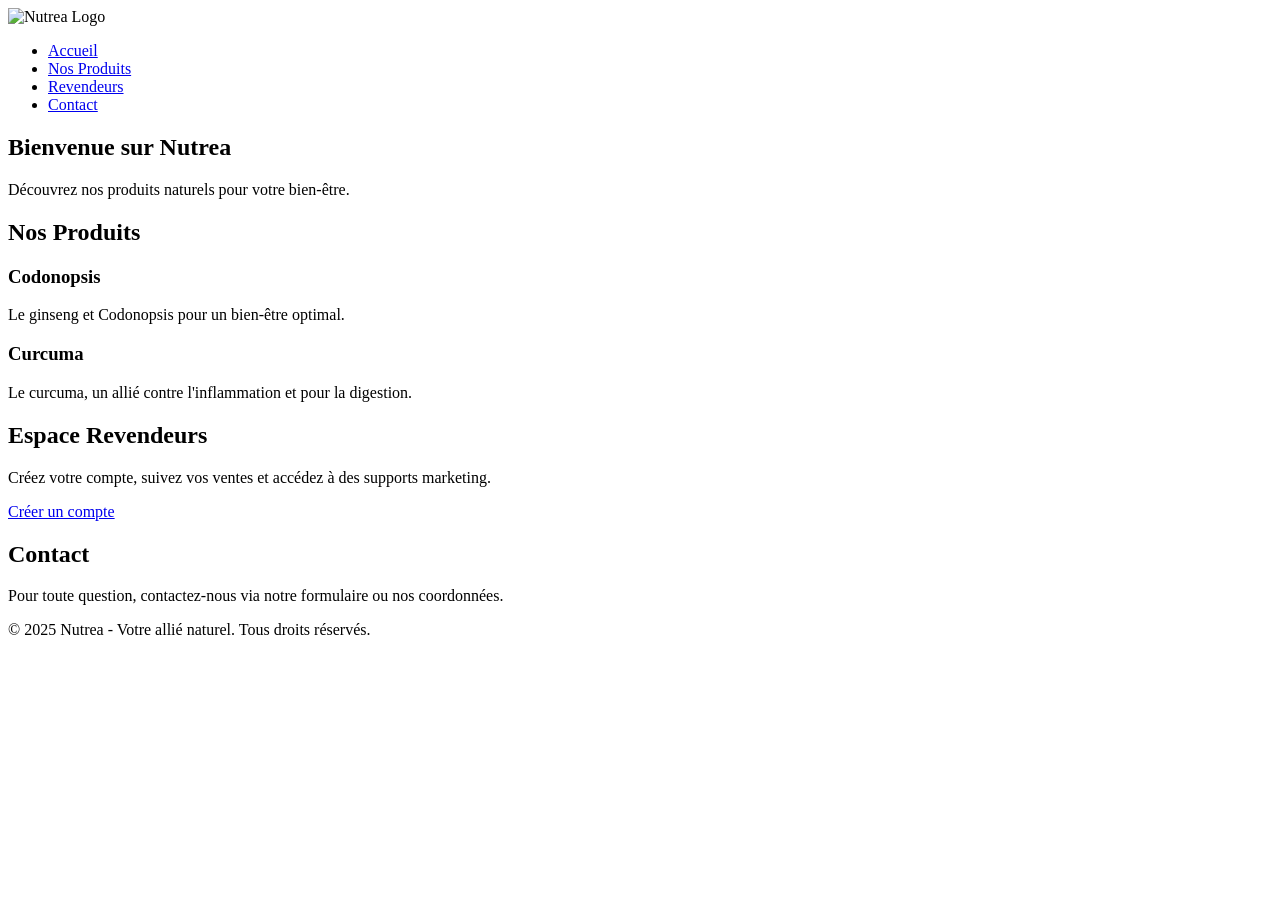
==== index.html @ ac1d48ad "Add files via upload" ====
﻿<!DOCTYPE html>
<html lang="fr">
<head>
    <meta charset="UTF-8">
    <meta name="viewport" content="width=device-width, initial-scale=1.0">
    <title>Nutrea - Votre allié naturel</title>
    <link rel="stylesheet" href="style.css">
</head>
<body>
    <!-- Entête -->
    <header>
        <div class="logo">
            <img src="logo-nutrea.png" alt="Nutrea Logo">
        </div>
        <nav>
            <ul>
                <li><a href="#accueil">Accueil</a></li>
                <li><a href="#produits">Nos Produits</a></li>
                <li><a href="#revendeurs">Revendeurs</a></li>
                <li><a href="#contact">Contact</a></li>
            </ul>
        </nav>
    </header>


    <!-- Section d'Accueil -->
    <section id="accueil">
        <h1>Bienvenue sur Nutrea</h1>
        <p>Découvrez nos produits naturels pour votre bien-être.</p>
    </section>


    <!-- Section des Produits -->
    <section id="produits">
        <h2>Nos Produits</h2>
        <div class="produit">
            <h3>Codonopsis</h3>
            <p>Le ginseng et Codonopsis pour un bien-être optimal.</p>
        </div>
        <div class="produit">
            <h3>Curcuma</h3>
            <p>Le curcuma, un allié contre l'inflammation et pour la digestion.</p>
        </div>
        <!-- Ajouter d'autres produits ici -->
    </section>


    <!-- Section Revendeurs -->
    <section id="revendeurs">
        <h2>Espace Revendeurs</h2>
        <p>Créez votre compte, suivez vos ventes et accédez à des supports marketing.</p>
        <a href="inscription.html" class="btn">Créer un compte</a>
    </section>


    <!-- Section Contact -->
    <section id="contact">
        <h2>Contact</h2>
        <p>Pour toute question, contactez-nous via notre formulaire ou nos coordonnées.</p>
    </section>


    <!-- Footer -->
    <footer>
        <p>&copy; 2025 Nutrea - Votre allié naturel. Tous droits réservés.</p>
    </footer>


</body>
</html>
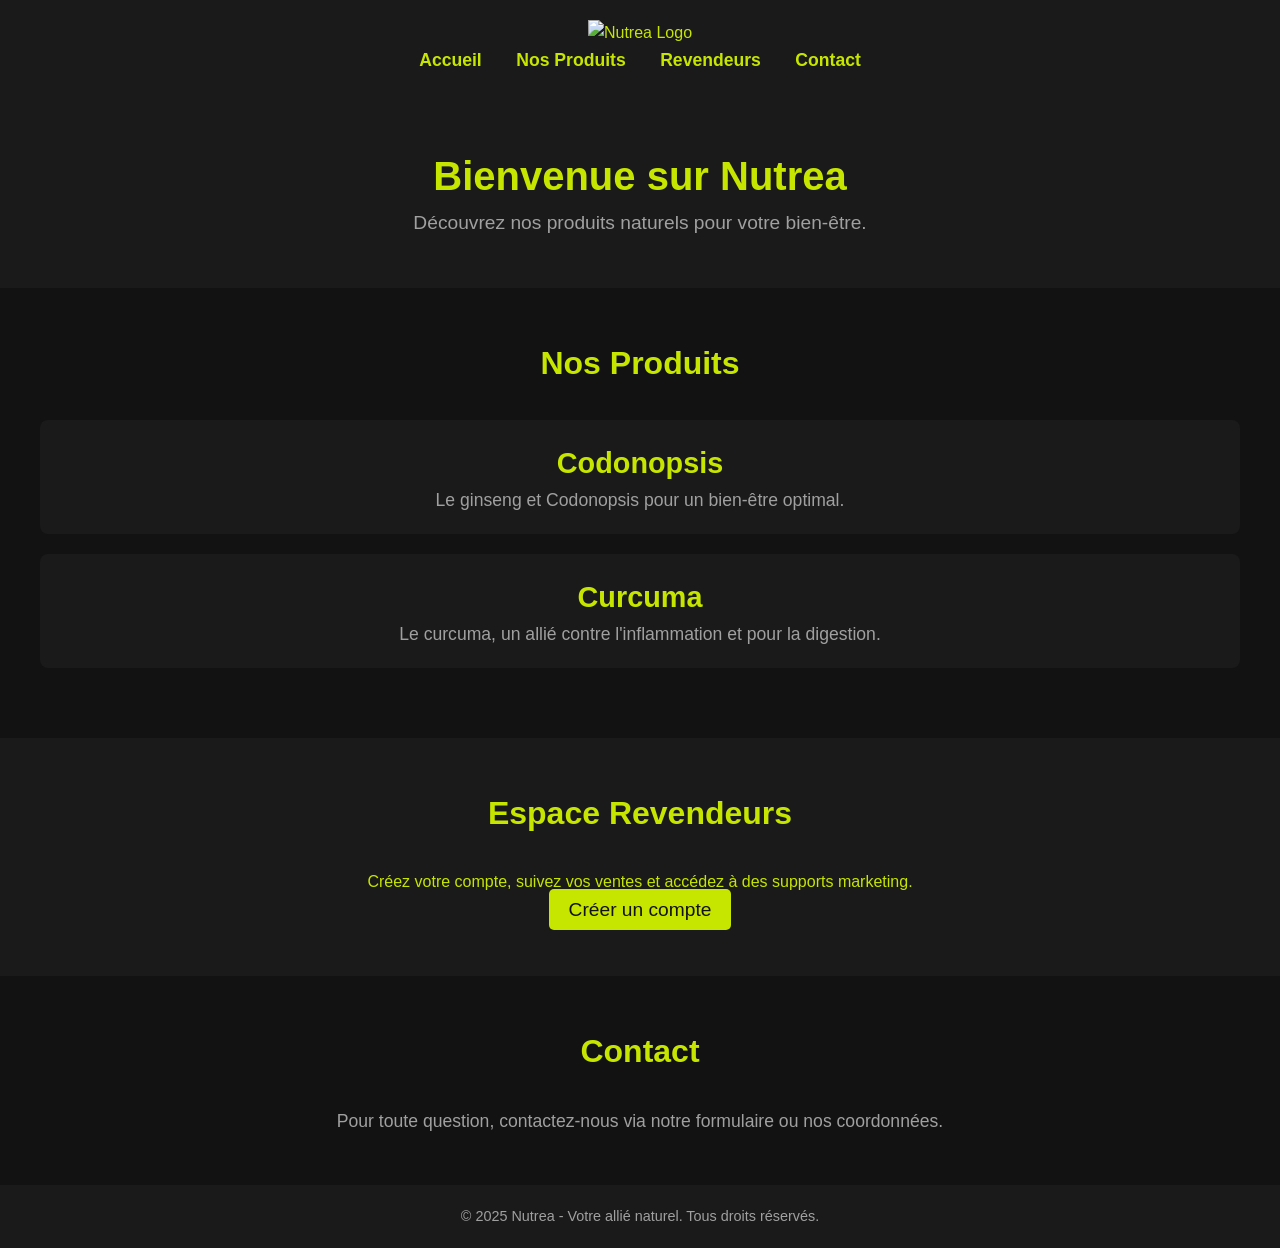
==== commit b4bada61: "index.html" ====
--- a/index.html
+++ b/index.html
@@ -4,7 +4,7 @@
     <meta charset="UTF-8">
     <meta name="viewport" content="width=device-width, initial-scale=1.0">
     <title>Nutrea - Votre allié naturel</title>
-    <link rel="stylesheet" href="style.css">
+    <link rel="stylesheet" href="Css.css">
 </head>
 <body>
     <!-- Entête -->
@@ -66,5 +66,9 @@
     </footer>
 
 
+    <!-- Ajout du fichier JavaScript ici -->
+    <script src="script.js"></script>
+
+
 </body>
-</html>+</html>
--- a/Css.css
+++ b/Css.css
@@ -0,0 +1,174 @@
+﻿/* Général */
+* {
+    margin: 0;
+    padding: 0;
+    box-sizing: border-box;
+}
+
+
+body {
+    font-family: Arial, sans-serif;
+    background-color: #121212; /* Fond sombre */
+    color: #c6e600; /* Couleur principale lime */
+    line-height: 1.6;
+}
+
+
+/* Entête */
+header {
+    background-color: #1a1a1a; /* Fond sombre pour l'entête */
+    color: #c6e600; /* Texte lime */
+    padding: 20px;
+    text-align: center;
+}
+
+
+header .logo img {
+    max-width: 150px;
+}
+
+
+nav ul {
+    list-style-type: none;
+}
+
+
+nav ul li {
+    display: inline;
+    margin: 0 15px;
+}
+
+
+nav ul li a {
+    text-decoration: none;
+    color: #c6e600;
+    font-weight: bold;
+    font-size: 1.1rem;
+}
+
+
+nav ul li a:hover {
+    color: #99cc33; /* Teinte lime plus claire au survol */
+}
+
+
+/* Section Accueil */
+#accueil {
+    background-color: #1a1a1a;
+    text-align: center;
+    padding: 50px 20px;
+}
+
+
+#accueil h1 {
+    font-size: 2.5rem;
+    color: #c6e600;
+}
+
+
+#accueil p {
+    font-size: 1.2rem;
+    color: #a0a0a0;
+}
+
+
+/* Section Produits */
+#produits {
+    background-color: #121212;
+    color: #c6e600;
+    padding: 50px 20px;
+    text-align: center;
+}
+
+
+#produits h2 {
+    font-size: 2rem;
+    margin-bottom: 30px;
+}
+
+
+.produit {
+    background-color: #1a1a1a;
+    margin: 20px;
+    padding: 20px;
+    border-radius: 8px;
+}
+
+
+.produit h3 {
+    font-size: 1.8rem;
+    color: #c6e600;
+}
+
+
+.produit p {
+    font-size: 1.1rem;
+    color: #a0a0a0;
+}
+
+
+/* Section Revendeurs */
+#revendeurs {
+    background-color: #1a1a1a;
+    color: #c6e600;
+    text-align: center;
+    padding: 50px 20px;
+}
+
+
+#revendeurs h2 {
+    font-size: 2rem;
+    margin-bottom: 30px;
+}
+
+
+.btn {
+    background-color: #c6e600;
+    color: #121212;
+    padding: 10px 20px;
+    font-size: 1.2rem;
+    text-decoration: none;
+    border-radius: 5px;
+}
+
+
+.btn:hover {
+    background-color: #99cc33;
+    color: #121212;
+}
+
+
+/* Section Contact */
+#contact {
+    background-color: #121212;
+    color: #c6e600;
+    padding: 50px 20px;
+    text-align: center;
+}
+
+
+#contact h2 {
+    font-size: 2rem;
+    margin-bottom: 30px;
+}
+
+
+#contact p {
+    font-size: 1.1rem;
+    color: #a0a0a0;
+}
+
+
+/* Footer */
+footer {
+    background-color: #1a1a1a;
+    color: #a0a0a0;
+    text-align: center;
+    padding: 20px;
+    font-size: 0.9rem;
+}
+
+
+footer p {
+    margin: 0;
+}
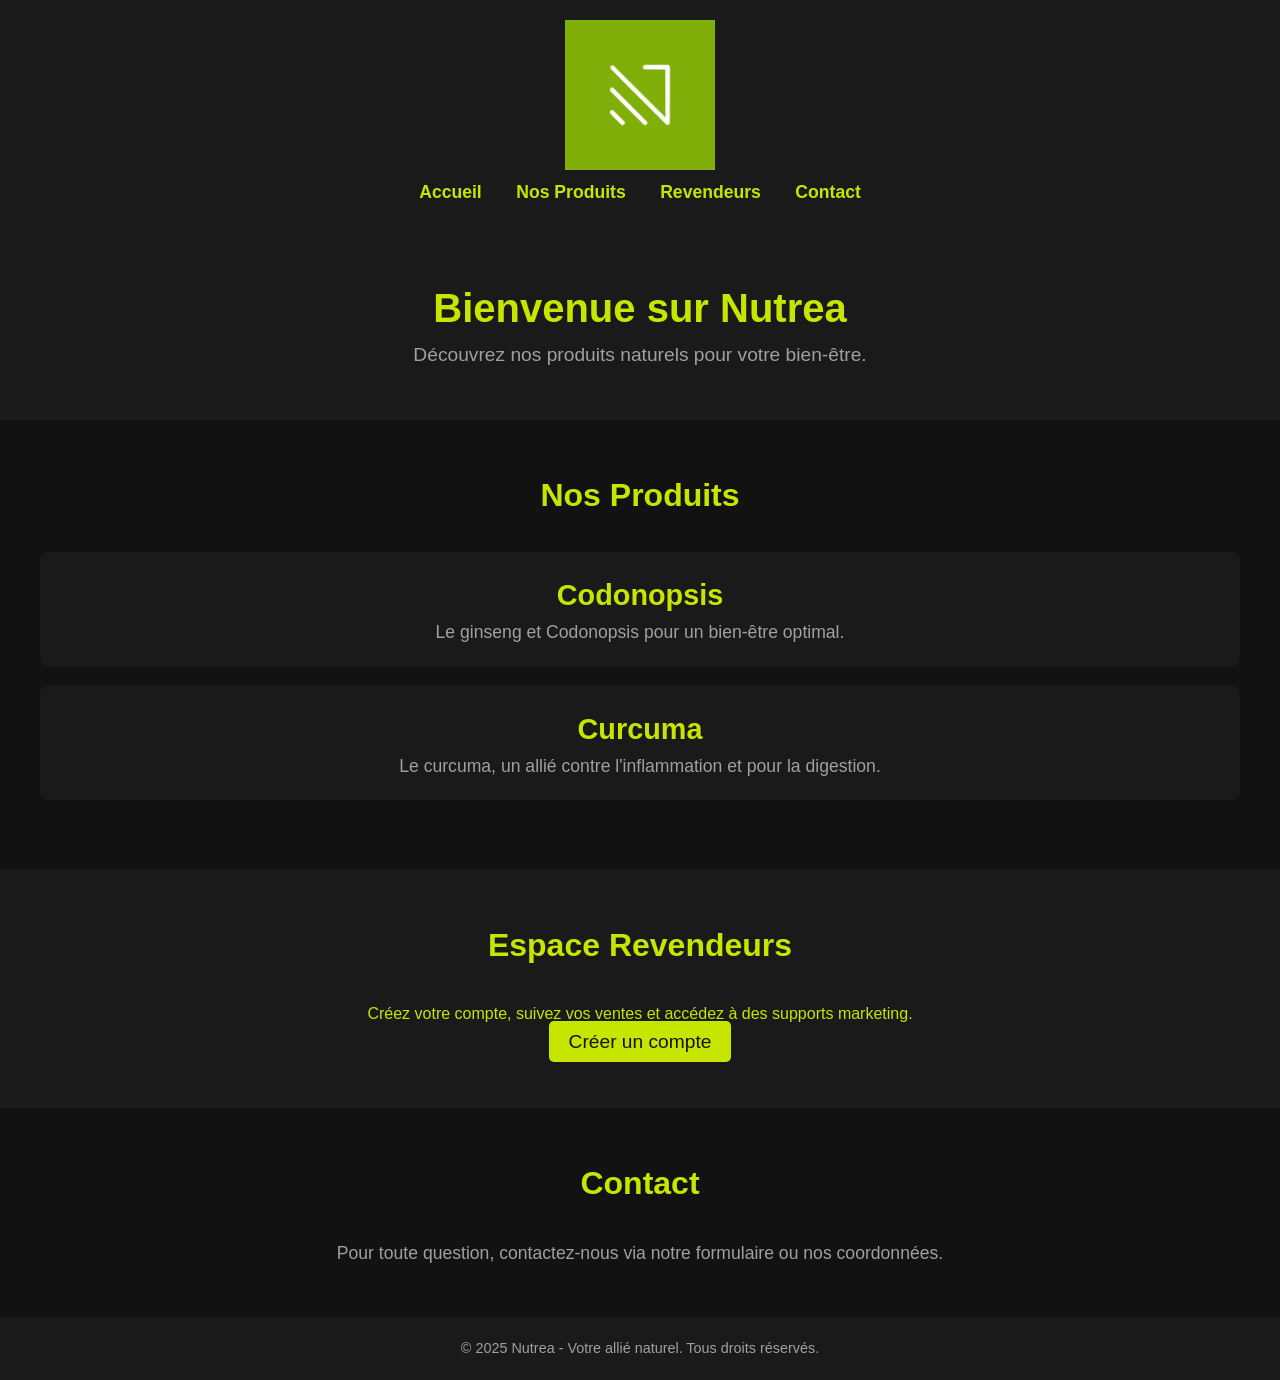
==== commit f8cedf9e: "index.html" ====
--- a/index.html
+++ b/index.html
@@ -10,7 +10,7 @@
     <!-- Entête -->
     <header>
         <div class="logo">
-            <img src="logo-nutrea.png" alt="Nutrea Logo">
+            <img src="logo.jpg" alt="Nutrea Logo">
         </div>
         <nav>
             <ul>
